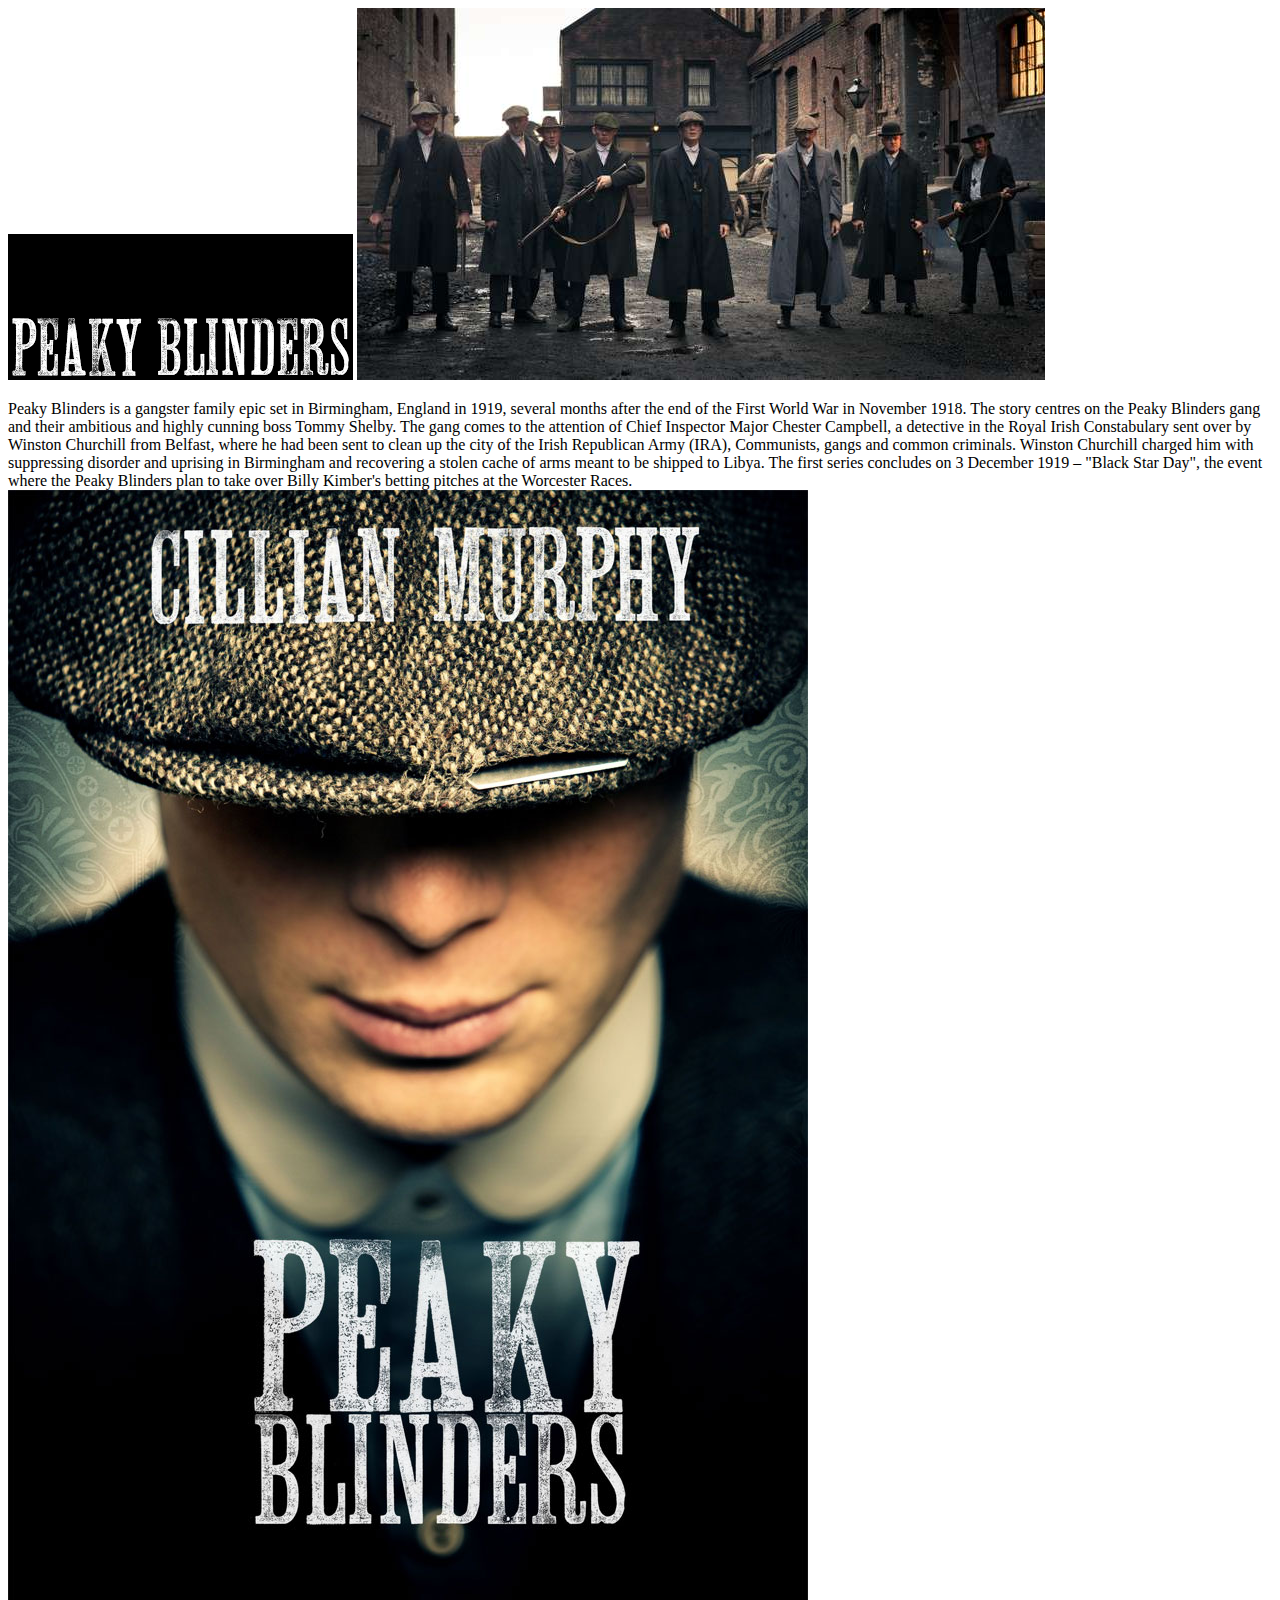
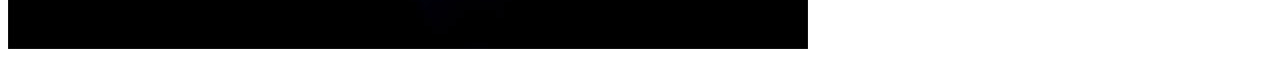
==== index.html @ 3bb60498 "style and page1" ====
<!DOCTYPE html>
<html lang="fr">
  <head>
    <link rel="stylesheet" href="reset.css" />
    <link rel="stylesheet" href="style.css" />
    <link rel="icon" type="image/icon" href="/img/favicon.ico" />
    <meta charset="UTF-8" />
    <title>The Peaky Blinders</title>
  </head>
  <body>
    <img src="img/peaky_bl_logo.png" class="logo" />
    <img src="img/pb_gang.jpg" class="gang" /><br />
    <div>
      <p>
        Peaky Blinders is a gangster family epic set in Birmingham, England in
        1919, several months after the end of the First World War in November
        1918. The story centres on the Peaky Blinders gang and their ambitious
        and highly cunning boss Tommy Shelby. The gang comes to the attention of
        Chief Inspector Major Chester Campbell, a detective in the Royal Irish
        Constabulary sent over by Winston Churchill from Belfast, where he had
        been sent to clean up the city of the Irish Republican Army (IRA),
        Communists, gangs and common criminals. Winston Churchill charged him
        with suppressing disorder and uprising in Birmingham and recovering a
        stolen cache of arms meant to be shipped to Libya. The first series
        concludes on 3 December 1919 – "Black Star Day", the event where the
        Peaky Blinders plan to take over Billy Kimber's betting pitches at the
        Worcester Races.
        <img src="img/tommy.jpg" class="tommy" />
      </p>
    </div>
  </body>
</html>
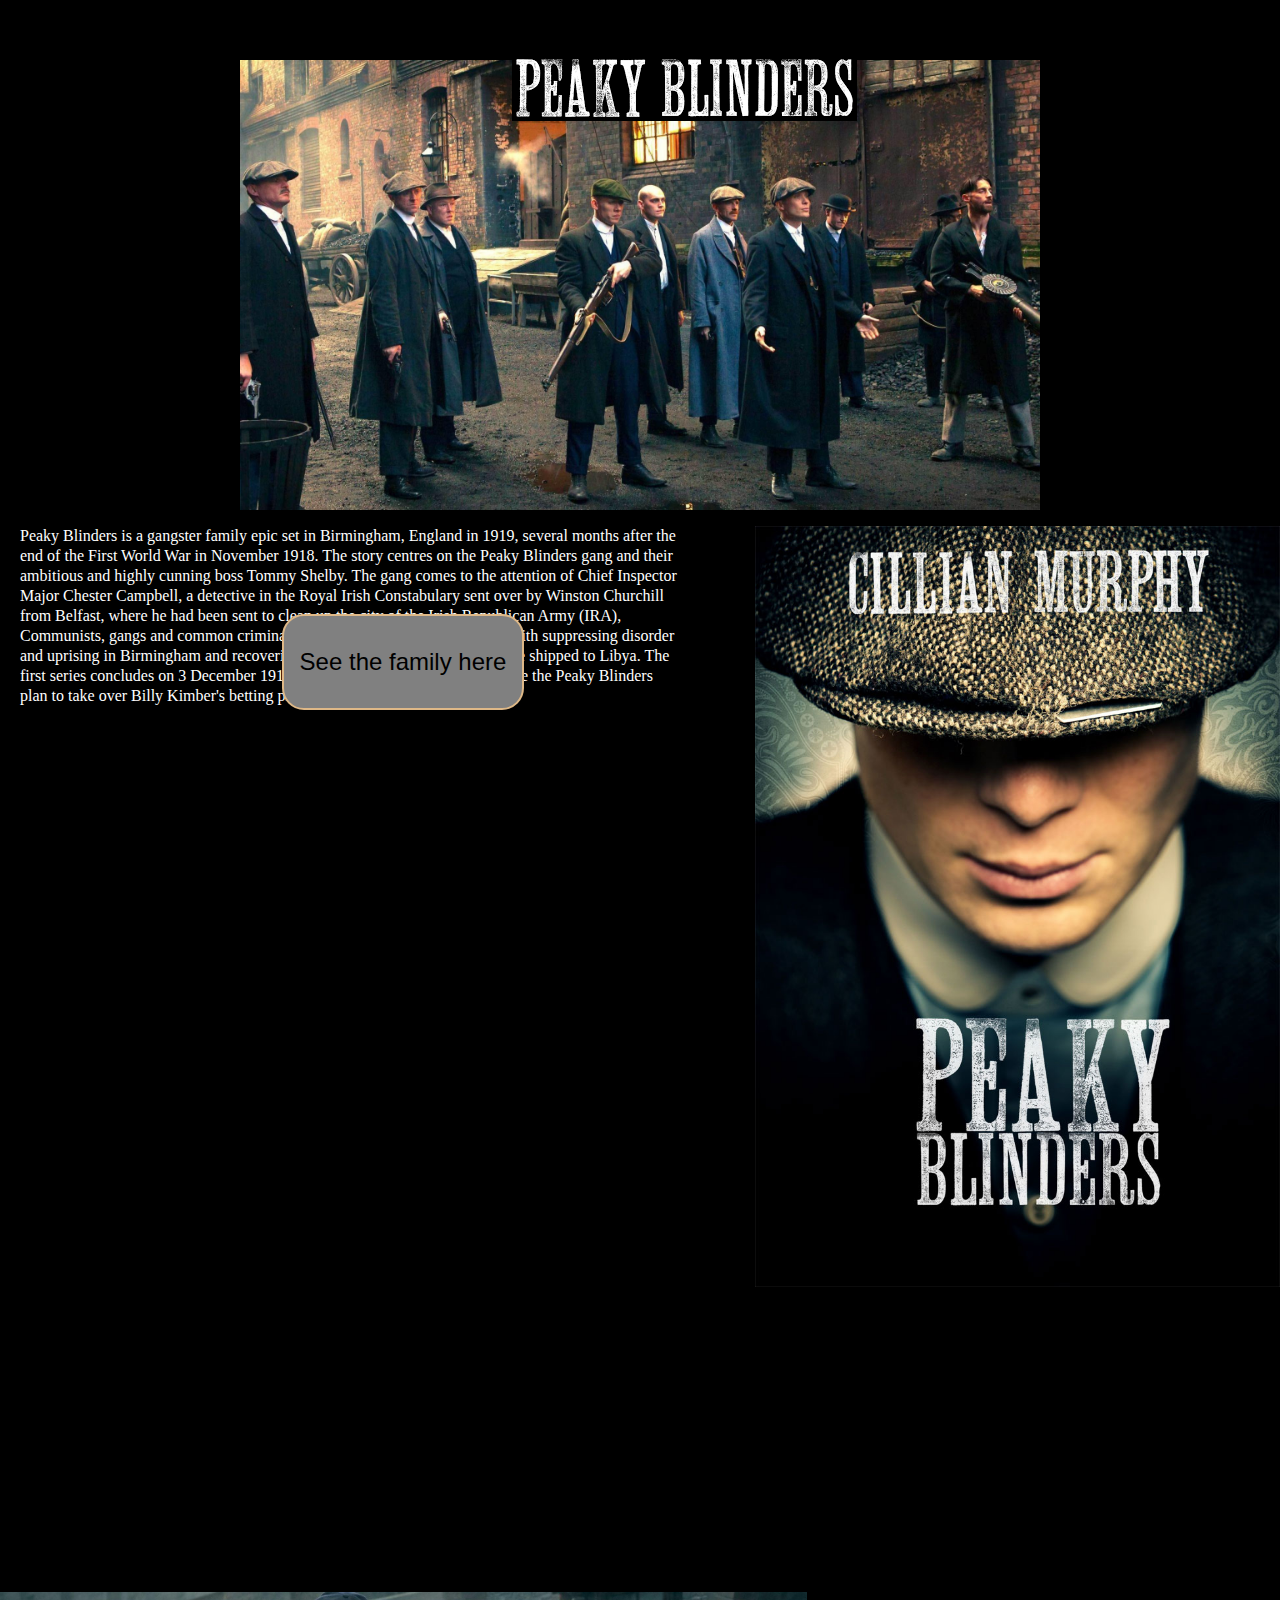
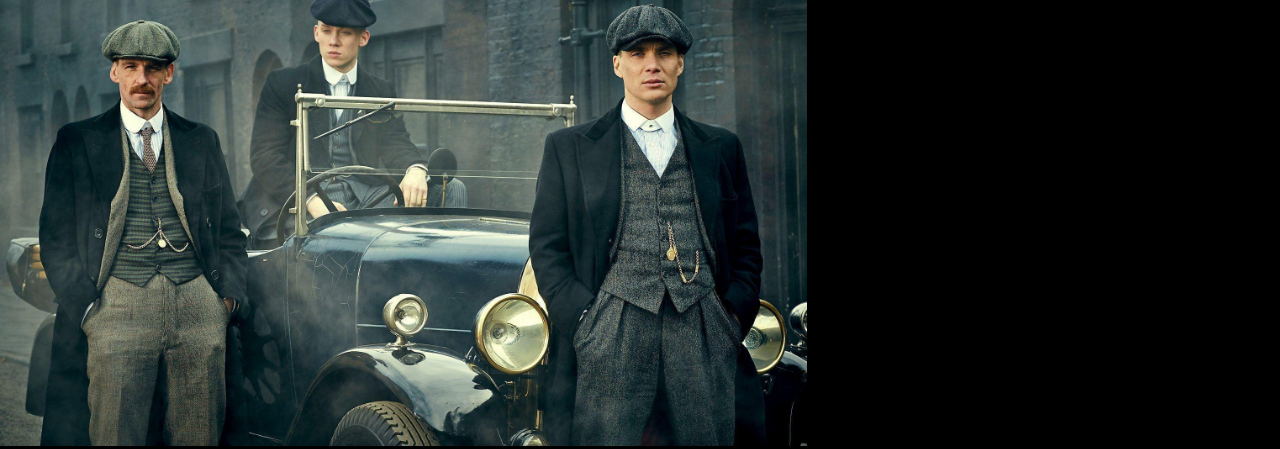
==== commit 706e7891: "page 1 done, page 2 created" ====
--- a/index.html
+++ b/index.html
@@ -1,8 +1,8 @@
 <!DOCTYPE html>
 <html lang="fr">
   <head>
-    <link rel="stylesheet" href="reset.css" />
-    <link rel="stylesheet" href="style.css" />
+    <link rel="stylesheet" href="css/reset.css" />
+    <link rel="stylesheet" href="css/style.css" />
     <link rel="icon" type="image/icon" href="/img/favicon.ico" />
     <meta charset="UTF-8" />
     <title>The Peaky Blinders</title>
@@ -25,8 +25,12 @@
         concludes on 3 December 1919 – "Black Star Day", the event where the
         Peaky Blinders plan to take over Billy Kimber's betting pitches at the
         Worcester Races.
-        <img src="img/tommy.jpg" class="tommy" />
       </p>
+      <img src="img/tommy.jpg" class="tommy" />
+      <button onclick="location.href='page2.html'" type="button">
+        See the family here
+      </button>
+      <img src="img/pb_bros.jpg" class="bros" />
     </div>
   </body>
 </html>
--- a/css/style.css
+++ b/css/style.css
@@ -0,0 +1,65 @@
+.logo {
+  display: block;
+  margin-left: 40%;
+  margin-top: -85px;
+  position: absolute;
+}
+
+body {
+  background-color: black;
+}
+
+.gang {
+  display: block;
+  margin-top: 60px;
+  margin-left: auto;
+  margin-right: auto;
+  width: 800px;
+}
+
+p {
+  color: white;
+  margin-left: 20px;
+  margin-right: 600px;
+  kerning: 2px;
+  line-height: 20px;
+  float: left;
+  position: absolute;
+}
+
+.tommy {
+  width: 525px;
+  float: right;
+  position: relative;
+}
+
+h2 {
+  text-align: left;
+  color: white;
+}
+
+button {
+  position: absolute;
+  left: 22%;
+  bottom: 190px;
+  background-color: grey;
+  padding: 32px 16px;
+  font-size: 24px;
+  border-radius: 22px;
+  border: 2px solid burlywood;
+}
+
+button:hover {
+  background-color: burlywood;
+  cursor: pointer;
+}
+
+button:active {
+  transform: translate3d(2px, 10px, 0px);
+  cursor: progress;
+}
+
+.bros {
+  width: 807px;
+  margin-top: 305px;
+}
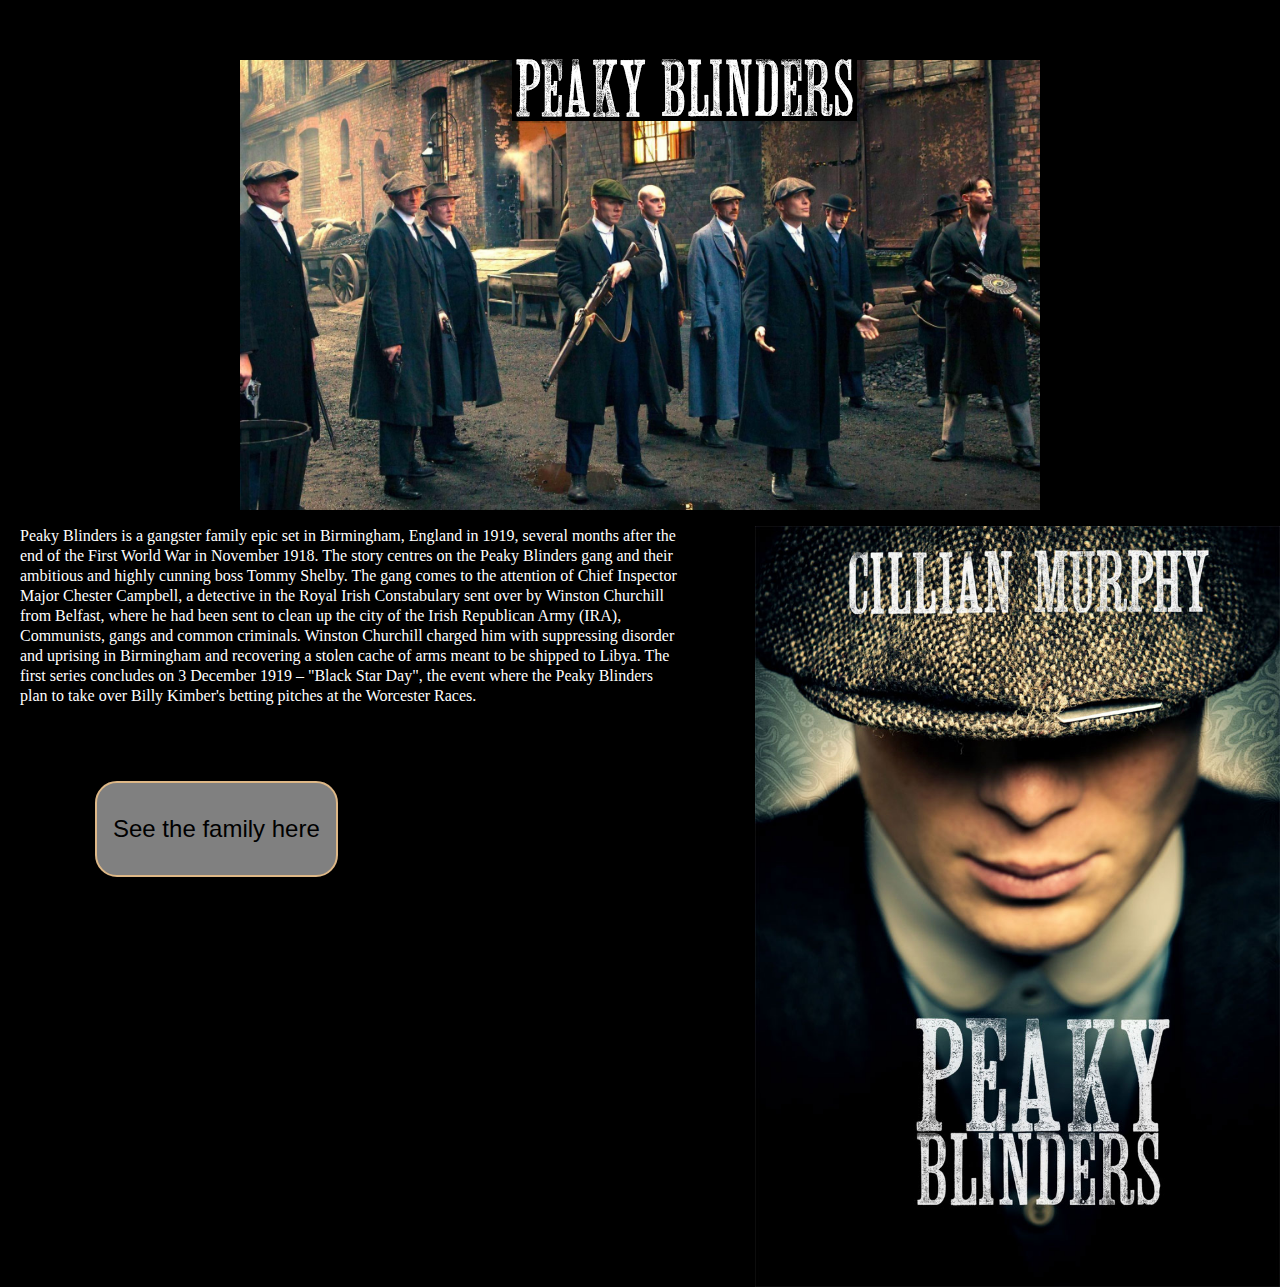
==== commit 181ab6f9: "page 1 a bit more responsive, img for page 2, style adapted" ====
--- a/index.html
+++ b/index.html
@@ -10,27 +10,23 @@
   <body>
     <img src="img/peaky_bl_logo.png" class="logo" />
     <img src="img/pb_gang.jpg" class="gang" /><br />
-    <div>
-      <p>
-        Peaky Blinders is a gangster family epic set in Birmingham, England in
-        1919, several months after the end of the First World War in November
-        1918. The story centres on the Peaky Blinders gang and their ambitious
-        and highly cunning boss Tommy Shelby. The gang comes to the attention of
-        Chief Inspector Major Chester Campbell, a detective in the Royal Irish
-        Constabulary sent over by Winston Churchill from Belfast, where he had
-        been sent to clean up the city of the Irish Republican Army (IRA),
-        Communists, gangs and common criminals. Winston Churchill charged him
-        with suppressing disorder and uprising in Birmingham and recovering a
-        stolen cache of arms meant to be shipped to Libya. The first series
-        concludes on 3 December 1919 – "Black Star Day", the event where the
-        Peaky Blinders plan to take over Billy Kimber's betting pitches at the
-        Worcester Races.
-      </p>
-      <img src="img/tommy.jpg" class="tommy" />
+    <p>
+      Peaky Blinders is a gangster family epic set in Birmingham, England in
+      1919, several months after the end of the First World War in November
+      1918. The story centres on the Peaky Blinders gang and their ambitious and
+      highly cunning boss Tommy Shelby. The gang comes to the attention of Chief
+      Inspector Major Chester Campbell, a detective in the Royal Irish
+      Constabulary sent over by Winston Churchill from Belfast, where he had
+      been sent to clean up the city of the Irish Republican Army (IRA),
+      Communists, gangs and common criminals. Winston Churchill charged him with
+      suppressing disorder and uprising in Birmingham and recovering a stolen
+      cache of arms meant to be shipped to Libya. The first series concludes on
+      3 December 1919 – "Black Star Day", the event where the Peaky Blinders
+      plan to take over Billy Kimber's betting pitches at the Worcester Races.
       <button onclick="location.href='page2.html'" type="button">
         See the family here
       </button>
-      <img src="img/pb_bros.jpg" class="bros" />
-    </div>
+    </p>
+    <img src="img/tommy.jpg" class="tommy" />
   </body>
 </html>
--- a/css/style.css
+++ b/css/style.css
@@ -1,5 +1,4 @@
 .logo {
-  display: block;
   margin-left: 40%;
   margin-top: -85px;
   position: absolute;
@@ -21,7 +20,6 @@
   color: white;
   margin-left: 20px;
   margin-right: 600px;
-  kerning: 2px;
   line-height: 20px;
   float: left;
   position: absolute;
@@ -39,14 +37,17 @@
 }
 
 button {
-  position: absolute;
-  left: 22%;
-  bottom: 190px;
+  position: relative;
+  left: auto;
+  bottom: auto;
+  margin-top: 75px;
+  margin-left: 75px;
   background-color: grey;
   padding: 32px 16px;
   font-size: 24px;
   border-radius: 22px;
   border: 2px solid burlywood;
+  display: flex;
 }
 
 button:hover {
@@ -59,7 +60,9 @@
   cursor: progress;
 }
 
-.bros {
-  width: 807px;
-  margin-top: 305px;
+.fTree {
+  left: auto;
+  position: relative;
+  width: 2136.5px;
+  height: 934.75px;
 }
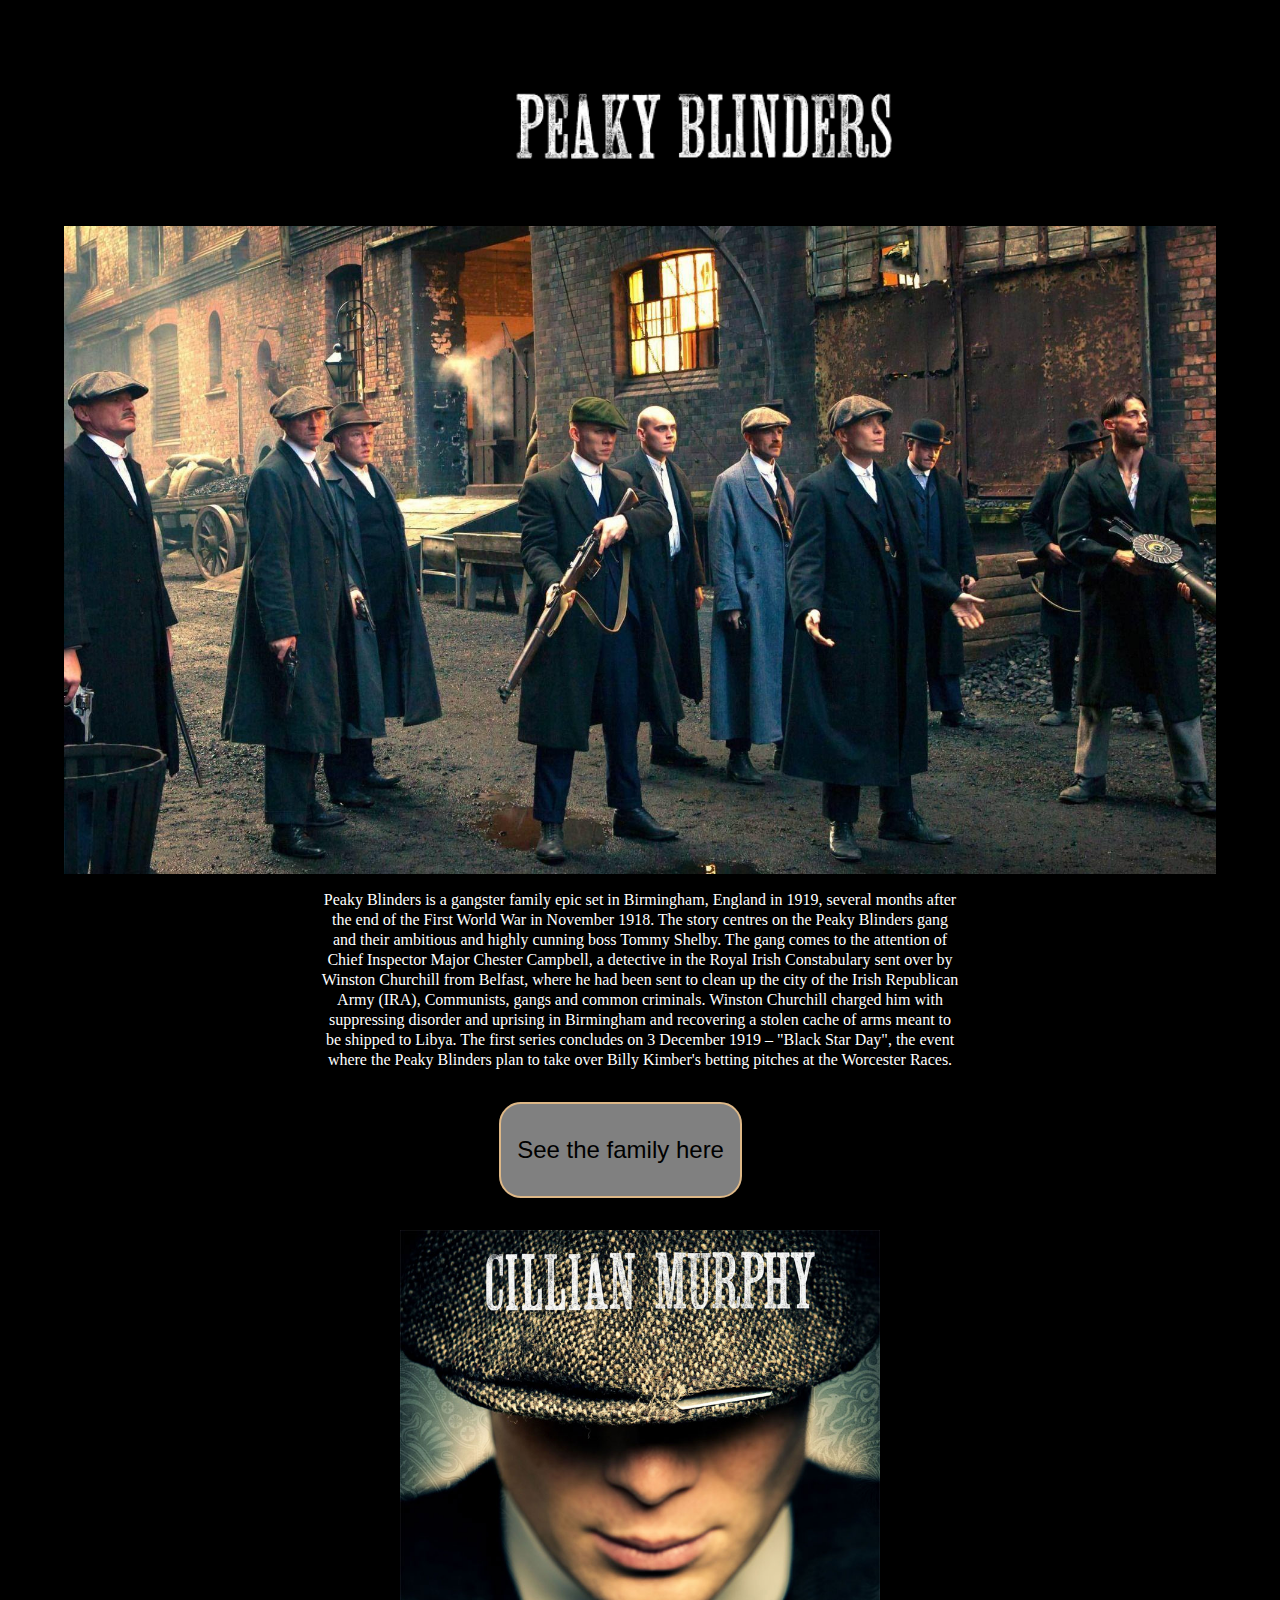
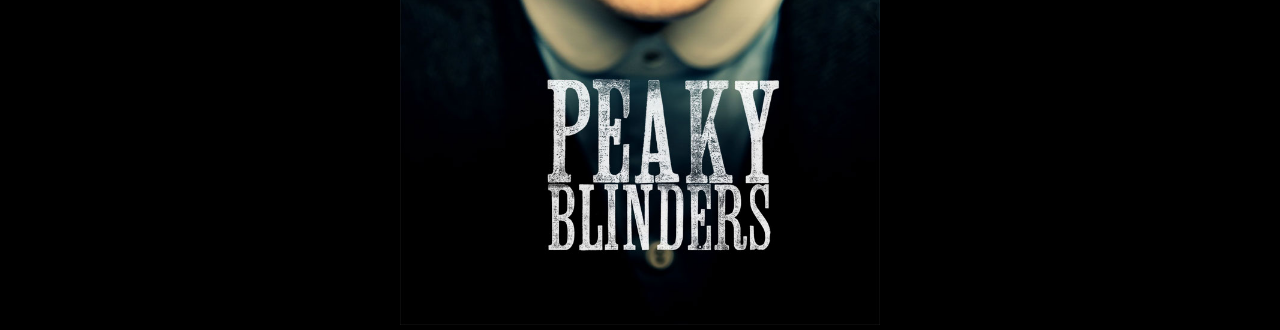
==== commit 3c29fa18: "updated page1" ====
--- a/index.html
+++ b/index.html
@@ -26,7 +26,7 @@
       <button onclick="location.href='page2.html'" type="button">
         See the family here
       </button>
+      <img src="img/tommy.jpg" class="tommy" />
     </p>
-    <img src="img/tommy.jpg" class="tommy" />
   </body>
 </html>
--- a/css/style.css
+++ b/css/style.css
@@ -1,7 +1,7 @@
 .logo {
   margin-left: 40%;
-  margin-top: -85px;
-  position: absolute;
+  margin-top: 0%;
+  width: 30%;
 }
 
 body {
@@ -13,35 +13,30 @@
   margin-top: 60px;
   margin-left: auto;
   margin-right: auto;
-  width: 800px;
+  width: 90%;
 }
 
 p {
+  text-align: center;
   color: white;
-  margin-left: 20px;
-  margin-right: 600px;
   line-height: 20px;
-  float: left;
-  position: absolute;
+  margin: auto;
+  width: 50%;
+  justify-content: center;
 }
 
 .tommy {
-  width: 525px;
-  float: right;
+  width: 75%;
   position: relative;
-}
-
-h2 {
-  text-align: left;
-  color: white;
+  justify-content: flex-end;
 }
 
 button {
-  position: relative;
   left: auto;
   bottom: auto;
-  margin-top: 75px;
-  margin-left: 75px;
+  margin-top: 5%;
+  margin-left: 28%;
+  margin-bottom: 5%;
   background-color: grey;
   padding: 32px 16px;
   font-size: 24px;
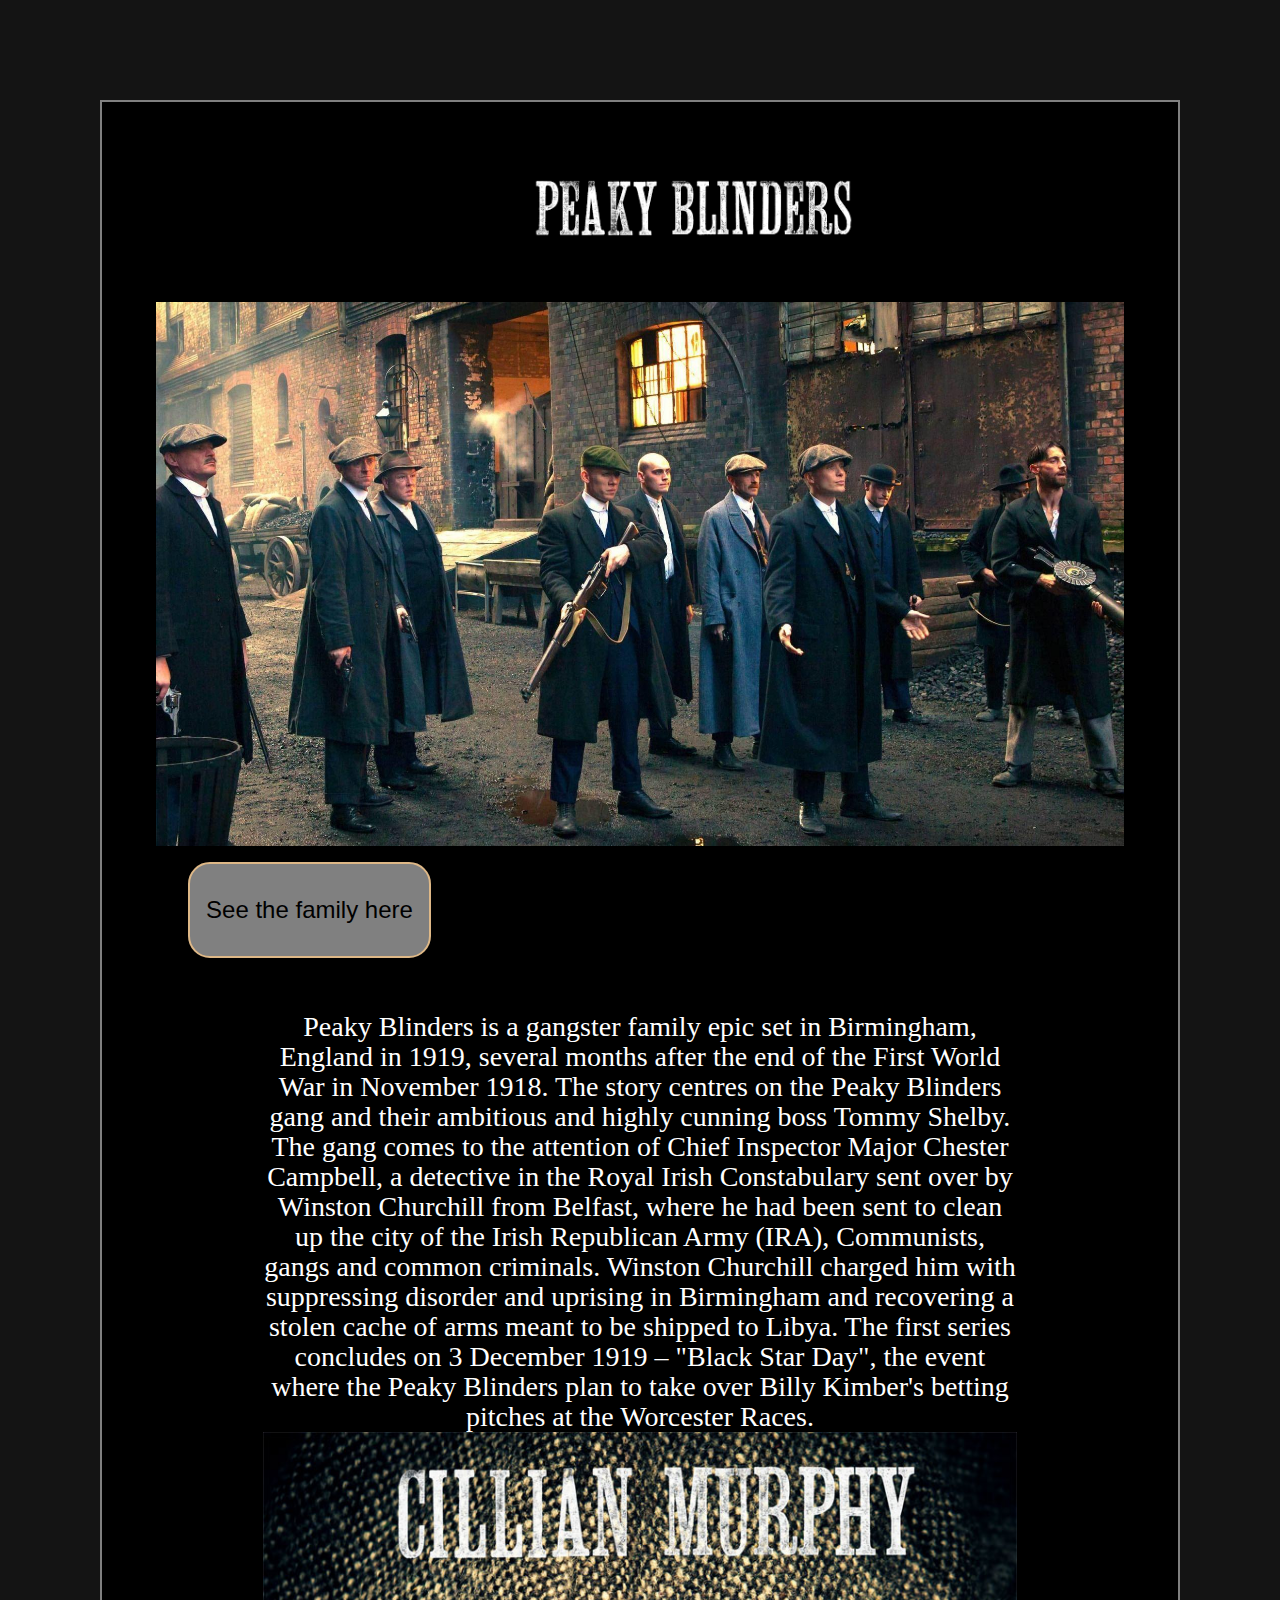
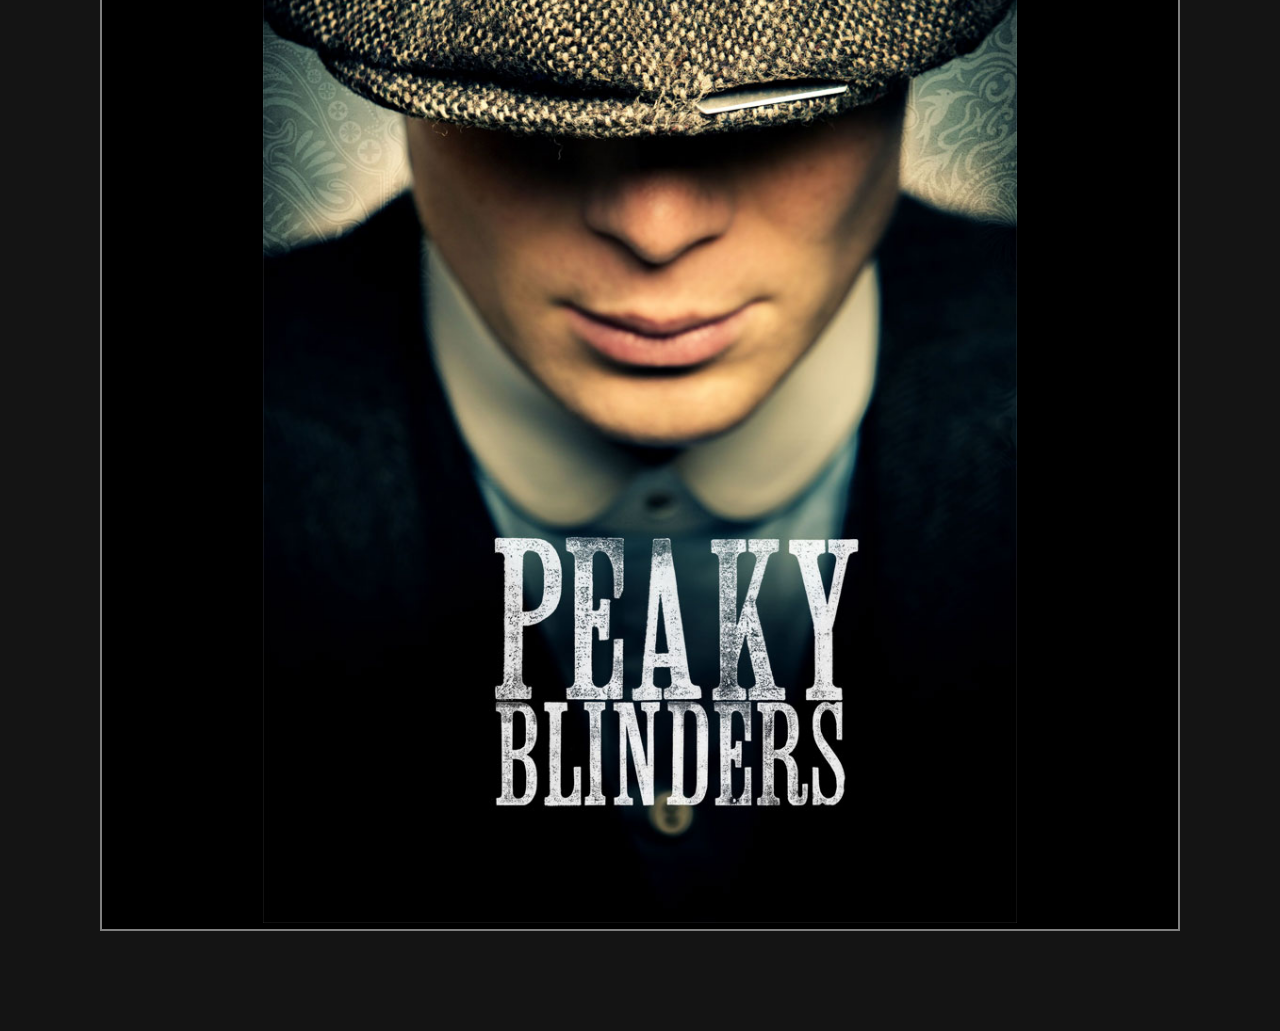
==== commit 27197124: "page1 adjusted, page 2 to do" ====
--- a/index.html
+++ b/index.html
@@ -10,6 +10,9 @@
   <body>
     <img src="img/peaky_bl_logo.png" class="logo" />
     <img src="img/pb_gang.jpg" class="gang" /><br />
+    <button onclick="location.href='page2.html'" class="toFtree" type="button">
+      See the family here
+    </button>
     <p>
       Peaky Blinders is a gangster family epic set in Birmingham, England in
       1919, several months after the end of the First World War in November
@@ -23,9 +26,6 @@
       cache of arms meant to be shipped to Libya. The first series concludes on
       3 December 1919 – "Black Star Day", the event where the Peaky Blinders
       plan to take over Billy Kimber's betting pitches at the Worcester Races.
-      <button onclick="location.href='page2.html'" type="button">
-        See the family here
-      </button>
       <img src="img/tommy.jpg" class="tommy" />
     </p>
   </body>
--- a/css/style.css
+++ b/css/style.css
@@ -6,6 +6,8 @@
 
 body {
   background-color: black;
+  border: 2px solid grey;
+  margin: 100px;
 }
 
 .gang {
@@ -19,23 +21,26 @@
 p {
   text-align: center;
   color: white;
-  line-height: 20px;
+  line-height: 30px;
   margin: auto;
-  width: 50%;
+  width: 70%;
   justify-content: center;
+  font-size: 28px;
 }
 
 .tommy {
   width: 75%;
   position: relative;
   justify-content: flex-end;
+  margin-right: auto;
+  width: 100%;
+  margin-left: auto;
 }
 
-button {
+button.toFtree {
   left: auto;
   bottom: auto;
-  margin-top: 5%;
-  margin-left: 28%;
+  margin-left: 8%;
   margin-bottom: 5%;
   background-color: grey;
   padding: 32px 16px;
@@ -45,12 +50,12 @@
   display: flex;
 }
 
-button:hover {
+button.toFtree:hover {
   background-color: burlywood;
   cursor: pointer;
 }
 
-button:active {
+button.toFtree:active {
   transform: translate3d(2px, 10px, 0px);
   cursor: progress;
 }
@@ -58,6 +63,39 @@
 .fTree {
   left: auto;
   position: relative;
-  width: 2136.5px;
-  height: 934.75px;
+  width: 100%;
 }
+
+footer {
+  bottom: 10%;
+}
+html {
+  background-color: rgb(20, 20, 20);
+}
+
+button.home {
+  left: auto;
+  bottom: auto;
+  margin-left: 8%;
+  margin-bottom: 5%;
+  background-color: rgb(61, 61, 61);
+  padding: 20px 10px;
+  font-size: 16px;
+  border: 2px solid rgb(0, 0, 0);
+  display: flex;
+}
+
+button.home:hover {
+  background-color: rgb(32, 30, 41);
+  cursor: pointer;
+}
+
+button.home:active {
+  transform: translate3d(2px, 10px, 0px);
+  cursor: progress;
+}
+button.arthur_shelby_sr {
+  left: auto;
+  bottom: auto;
+  border-radius: 100px;
+}
